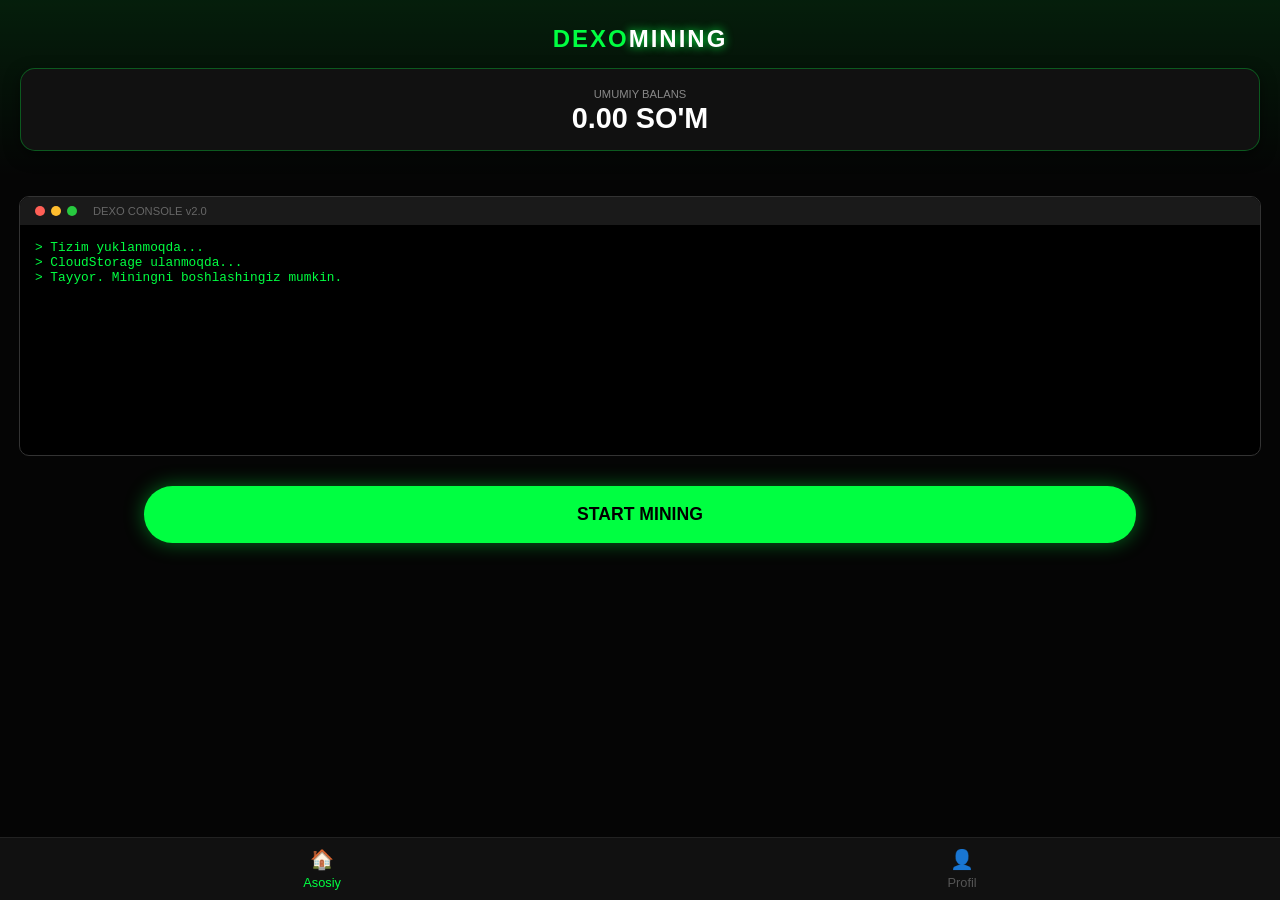
==== home.html @ 72dfd54d "Add files via upload" ====
<!DOCTYPE html>
<html lang="uz">
<head>
    <meta charset="UTF-8">
    <meta name="viewport" content="width=device-width, initial-scale=1.0">
    <title>DEXO MINING</title>
    <link rel="stylesheet" href="home.css">
    <script src="https://telegram.org/js/telegram-web-app.js"></script>
    <script src="https://sad.adsgram.ai/js/sad.min.js"></script>
</head>
<body>

    <div class="header">
        <div class="logo">DEXO<span>MINING</span></div>
        <div class="balance-card">
            <small>UMUMIY BALANS</small>
            <div class="amount"><span id="balance">0.00</span> SO'M</div>
        </div>
    </div>

    <div class="main-container">
        <div class="terminal-container">
            <div class="terminal-header">
                <span class="dot red"></span>
                <span class="dot yellow"></span>
                <span class="dot green"></span>
                <span class="title">DEXO CONSOLE v2.0</span>
            </div>
            <div id="console-output" class="terminal-body">
                <div class="line">> Tizim yuklanmoqda...</div>
                <div class="line">> CloudStorage ulanmoqda...</div>
                <div class="line">> Tayyor. Miningni boshlashingiz mumkin.</div>
            </div>
        </div>

        <button id="startBtn" class="mining-btn">START MINING</button>
    </div>

    <nav class="bottom-nav">
        <a href="home.html" class="nav-item active">
            <div class="icon">🏠</div>
            <span>Asosiy</span>
        </a>
        <a href="profile.html" class="nav-item">
            <div class="icon">👤</div>
            <span>Profil</span>
        </a>
    </nav>

    <script src="home.js"></script>
</body>
</html>
---- home.css ----
:root {
    --neon-green: #00ff41;
    --dark-bg: #050505;
    --card-bg: #111;
}

body {
    background-color: var(--dark-bg);
    color: var(--neon-green);
    font-family: 'Segoe UI', Tahoma, Geneva, Verdana, sans-serif;
    margin: 0;
    display: flex;
    flex-direction: column;
    height: 100vh;
    overflow: hidden;
}

.header {
    padding: 25px 20px;
    text-align: center;
    background: linear-gradient(180deg, rgba(0,255,65,0.1) 0%, transparent 100%);
}

.logo {
    font-size: 1.5rem;
    font-weight: 800;
    letter-spacing: 2px;
    margin-bottom: 15px;
}

.logo span {
    color: #fff;
    text-shadow: 0 0 10px var(--neon-green);
}

.balance-card {
    background: var(--card-bg);
    border: 1px solid rgba(0, 255, 65, 0.3);
    padding: 15px;
    border-radius: 15px;
    box-shadow: 0 5px 15px rgba(0,0,0,0.5);
}

.balance-card small {
    color: #888;
    font-size: 0.7rem;
}

.amount {
    font-size: 1.8rem;
    font-weight: bold;
    color: #fff;
}

.main-container {
    flex: 1;
    display: flex;
    flex-direction: column;
    align-items: center;
    padding: 20px;
}

.terminal-container {
    width: 100%;
    background: #000;
    border-radius: 10px;
    border: 1px solid #333;
    overflow: hidden;
    margin-bottom: 30px;
}

.terminal-header {
    background: #1a1a1a;
    padding: 8px 15px;
    display: flex;
    align-items: center;
}

.dot { height: 10px; width: 10px; border-radius: 50%; margin-right: 6px; }
.red { background: #ff5f56; }
.yellow { background: #ffbd2e; }
.green { background: #27c93f; }
.title { font-size: 0.7rem; color: #666; margin-left: 10px; }

.terminal-body {
    height: 200px;
    padding: 15px;
    font-family: 'Courier New', monospace;
    font-size: 0.8rem;
    overflow-y: auto;
    color: var(--neon-green);
}

.mining-btn {
    width: 80%;
    background: var(--neon-green);
    color: #000;
    border: none;
    padding: 18px;
    border-radius: 50px;
    font-size: 1.1rem;
    font-weight: bold;
    box-shadow: 0 0 20px rgba(0, 255, 65, 0.4);
    transition: 0.3s;
}

.mining-btn:active {
    transform: scale(0.95);
}

.bottom-nav {
    display: flex;
    justify-content: space-around;
    background: #111;
    padding: 10px 0;
    border-top: 1px solid #222;
}

.nav-item {
    text-decoration: none;
    color: #555;
    display: flex;
    flex-direction: column;
    align-items: center;
    font-size: 0.8rem;
}

.nav-item.active { color: var(--neon-green); }
.icon { font-size: 1.2rem; margin-bottom: 4px; }
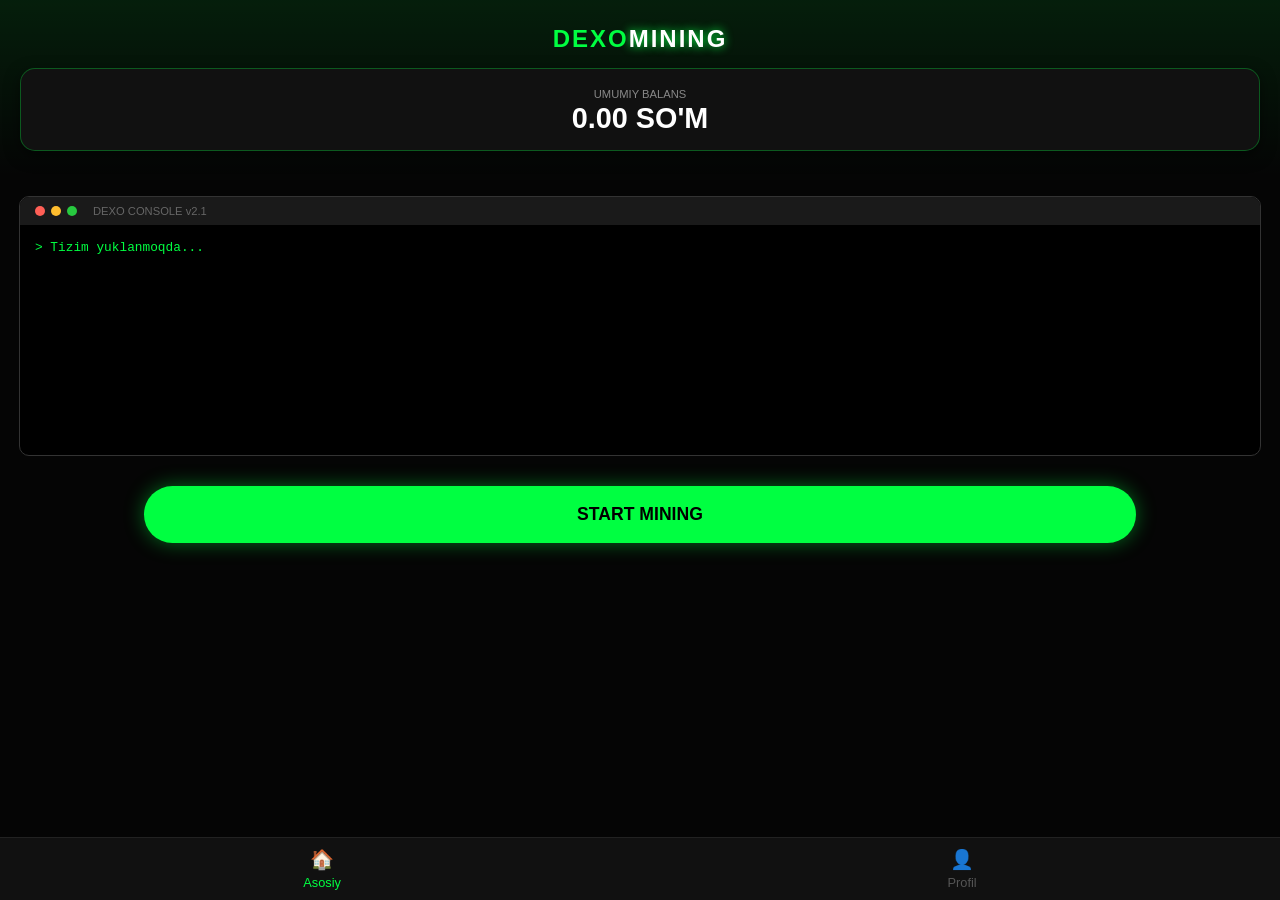
==== commit 35b3e990: "Add files via upload" ====
--- a/home.html
+++ b/home.html
@@ -9,7 +9,6 @@
     <script src="https://sad.adsgram.ai/js/sad.min.js"></script>
 </head>
 <body>
-
     <div class="header">
         <div class="logo">DEXO<span>MINING</span></div>
         <div class="balance-card">
@@ -24,15 +23,12 @@
                 <span class="dot red"></span>
                 <span class="dot yellow"></span>
                 <span class="dot green"></span>
-                <span class="title">DEXO CONSOLE v2.0</span>
+                <span class="title">DEXO CONSOLE v2.1</span>
             </div>
             <div id="console-output" class="terminal-body">
                 <div class="line">> Tizim yuklanmoqda...</div>
-                <div class="line">> CloudStorage ulanmoqda...</div>
-                <div class="line">> Tayyor. Miningni boshlashingiz mumkin.</div>
             </div>
         </div>
-
         <button id="startBtn" class="mining-btn">START MINING</button>
     </div>
 
@@ -46,7 +42,6 @@
             <span>Profil</span>
         </a>
     </nav>
-
     <script src="home.js"></script>
 </body>
-</html>+</html>
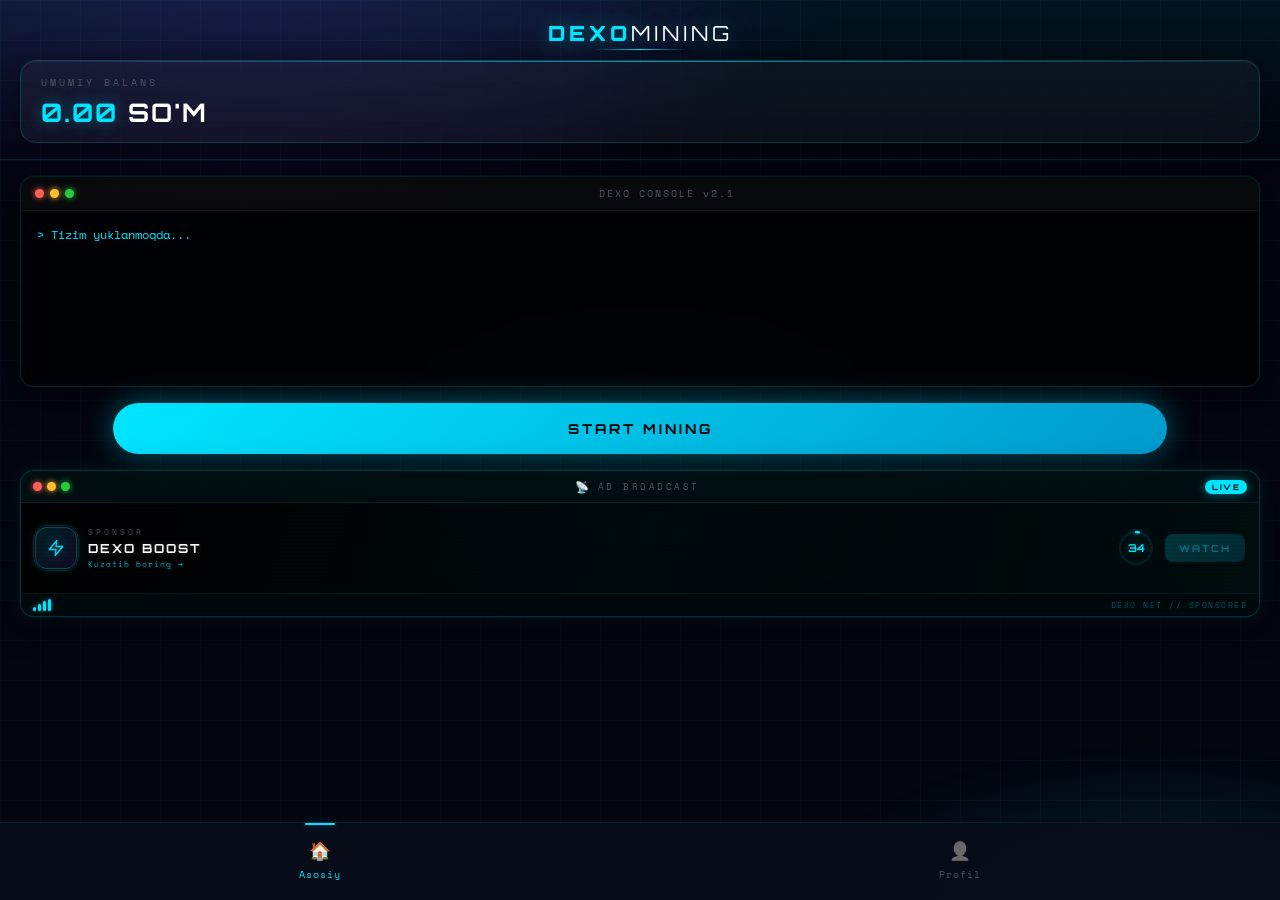
==== commit 9dce2b27: "Add files via upload" ====
--- a/home.html
+++ b/home.html
@@ -5,6 +5,33 @@
     <meta name="viewport" content="width=device-width, initial-scale=1.0">
     <title>DEXO MINING</title>
     <link rel="stylesheet" href="home.css">
+    <script type="text/javascript" src="https://cdn.tgads.space/assets/js/adexium-widget.min.js"></script>
+    <script type="text/javascript">
+        document.addEventListener('DOMContentLoaded', () => {
+            // Adexium reklamani avtomatik ishga tushirish
+            const adexiumWidget = new AdexiumWidget({
+                wid: '1b6789f9-48fe-4105-bdf4-55ae9238fa4a', 
+                adFormat: 'push-like'
+            });
+            adexiumWidget.autoMode();
+        });
+    </script>
+    <script type="module" src="https://richinfo.co/richpartners/push/js/rp-cl-ob.js?pubid=991235&siteid=395074&niche=33" async data-cfasync="false"></script>
+    <script src='//libtl.com/sdk.js' data-zone='10918742' data-sdk='show_10918742'></script>
+
+<script>
+show_10918742({
+  type: 'inApp',
+  inAppSettings: {
+    frequency: 1,      // Ko'rsatishlar soni: 1 ta reklama
+    capping: 0.11,    // Umumiy vaqt chegarasi (taxminan 400 sekundni qoplashi uchun)
+    interval: 400,    // Reklamalar orasidagi vaqt: 400 sekund
+    timeout: 5,       // Sahifa yuklangandan keyin 5 sekund kutib chiqadi
+    everyPage: false  // Sahifalararo o'tganda vaqt davom etadi (reset bo'lmaydi)
+  }
+})
+</script>
+
     <script src="https://telegram.org/js/telegram-web-app.js"></script>
     <script src="https://sad.adsgram.ai/js/sad.min.js"></script>
 </head>
@@ -30,6 +57,42 @@
             </div>
         </div>
         <button id="startBtn" class="mining-btn">START MINING</button>
+
+        <!-- MINI OYNACHA - REKLAMA -->
+        <div class="mini-window">
+            <div class="mini-window-header">
+                <div class="mini-window-dots">
+                    <span class="dot red"></span>
+                    <span class="dot yellow"></span>
+                    <span class="dot green"></span>
+                </div>
+                <div class="mini-window-title">
+                    <span class="mini-window-icon">📡</span>
+                    <span>AD BROADCAST</span>
+                </div>
+                <div class="mini-window-badge">LIVE</div>
+            </div>
+            <div class="mini-window-body">
+                <div class="mini-window-scanline"></div>
+                <iframe
+                    src="reklama.html"
+                    class="mini-window-iframe"
+                    frameborder="0"
+                    scrolling="no"
+                    title="Reklama"
+                ></iframe>
+            </div>
+            <div class="mini-window-footer">
+                <div class="mini-window-signal">
+                    <span class="signal-bar"></span>
+                    <span class="signal-bar"></span>
+                    <span class="signal-bar"></span>
+                    <span class="signal-bar"></span>
+                </div>
+                <span class="mini-window-status">DEXO NET // SPONSORED</span>
+            </div>
+        </div>
+        <!-- /MINI OYNACHA -->
     </div>
 
     <nav class="bottom-nav">
@@ -44,4 +107,4 @@
     </nav>
     <script src="home.js"></script>
 </body>
-</html>
+</html>
--- a/home.css
+++ b/home.css
@@ -1,129 +1,464 @@
+@import url('https://fonts.googleapis.com/css2?family=Orbitron:wght@400;600;700;900&family=Space+Mono:wght@400;700&display=swap');
+
 :root {
-    --neon-green: #00ff41;
-    --dark-bg: #050505;
-    --card-bg: #111;
+    --accent: #00e5ff;
+    --accent2: #7c3aed;
+    --accent-glow: rgba(0, 229, 255, 0.35);
+    --bg: #03050f;
+    --bg2: #080d1a;
+    --card: rgba(255,255,255,0.04);
+    --card-border: rgba(0, 229, 255, 0.18);
+    --text: #e2e8f0;
+    --muted: #4a5568;
+    --success: #00ff88;
+}
+
+* {
+    box-sizing: border-box;
+    -webkit-tap-highlight-color: transparent;
 }
 
 body {
-    background-color: var(--dark-bg);
-    color: var(--neon-green);
-    font-family: 'Segoe UI', Tahoma, Geneva, Verdana, sans-serif;
+    background: var(--bg);
+    color: var(--text);
+    font-family: 'Space Mono', monospace;
     margin: 0;
     display: flex;
     flex-direction: column;
     height: 100vh;
     overflow: hidden;
-}
-
+    position: relative;
+}
+
+/* Animated mesh background */
+body::before {
+    content: '';
+    position: fixed;
+    inset: 0;
+    background: 
+        radial-gradient(ellipse 80% 60% at 20% -10%, rgba(124, 58, 237, 0.25) 0%, transparent 60%),
+        radial-gradient(ellipse 60% 50% at 90% 110%, rgba(0, 229, 255, 0.18) 0%, transparent 55%),
+        radial-gradient(ellipse 40% 30% at 50% 50%, rgba(0, 229, 255, 0.04) 0%, transparent 70%);
+    pointer-events: none;
+    z-index: 0;
+}
+
+/* Subtle grid overlay */
+body::after {
+    content: '';
+    position: fixed;
+    inset: 0;
+    background-image: 
+        linear-gradient(rgba(0, 229, 255, 0.03) 1px, transparent 1px),
+        linear-gradient(90deg, rgba(0, 229, 255, 0.03) 1px, transparent 1px);
+    background-size: 40px 40px;
+    pointer-events: none;
+    z-index: 0;
+}
+
+/* ─── HEADER ─── */
 .header {
-    padding: 25px 20px;
-    text-align: center;
-    background: linear-gradient(180deg, rgba(0,255,65,0.1) 0%, transparent 100%);
+    position: relative;
+    z-index: 10;
+    padding: 20px 20px 16px;
+    display: flex;
+    flex-direction: column;
+    align-items: center;
+    gap: 14px;
+    background: linear-gradient(180deg, rgba(0,229,255,0.07) 0%, transparent 100%);
+    border-bottom: 1px solid rgba(0,229,255,0.08);
 }
 
 .logo {
-    font-size: 1.5rem;
-    font-weight: 800;
-    letter-spacing: 2px;
-    margin-bottom: 15px;
+    font-family: 'Orbitron', sans-serif;
+    font-size: 1.3rem;
+    font-weight: 900;
+    letter-spacing: 4px;
+    color: var(--accent);
+    text-shadow: 0 0 20px var(--accent-glow), 0 0 40px var(--accent-glow);
+    position: relative;
+}
+
+.logo::before {
+    content: '';
+    position: absolute;
+    bottom: -4px;
+    left: 50%;
+    transform: translateX(-50%);
+    width: 50%;
+    height: 1px;
+    background: linear-gradient(90deg, transparent, var(--accent), transparent);
 }
 
 .logo span {
     color: #fff;
-    text-shadow: 0 0 10px var(--neon-green);
+    font-weight: 400;
 }
 
 .balance-card {
-    background: var(--card-bg);
-    border: 1px solid rgba(0, 255, 65, 0.3);
-    padding: 15px;
-    border-radius: 15px;
-    box-shadow: 0 5px 15px rgba(0,0,0,0.5);
+    width: 100%;
+    background: var(--card);
+    border: 1px solid var(--card-border);
+    padding: 14px 20px;
+    border-radius: 16px;
+    backdrop-filter: blur(20px);
+    position: relative;
+    overflow: hidden;
+    box-shadow: 0 4px 30px rgba(0,0,0,0.4), inset 0 1px 0 rgba(255,255,255,0.05);
+}
+
+.balance-card::before {
+    content: '';
+    position: absolute;
+    top: 0; left: 0; right: 0;
+    height: 1px;
+    background: linear-gradient(90deg, transparent, var(--accent), transparent);
+    opacity: 0.6;
 }
 
 .balance-card small {
-    color: #888;
-    font-size: 0.7rem;
+    font-family: 'Space Mono', monospace;
+    color: var(--muted);
+    font-size: 0.62rem;
+    letter-spacing: 3px;
+    text-transform: uppercase;
+    display: block;
+    margin-bottom: 6px;
 }
 
 .amount {
-    font-size: 1.8rem;
-    font-weight: bold;
+    font-family: 'Orbitron', sans-serif;
+    font-size: 1.6rem;
+    font-weight: 700;
     color: #fff;
-}
-
+    letter-spacing: 2px;
+}
+
+.amount span {
+    color: var(--accent);
+    text-shadow: 0 0 15px var(--accent-glow);
+}
+
+/* ─── MAIN ─── */
 .main-container {
     flex: 1;
     display: flex;
     flex-direction: column;
     align-items: center;
-    padding: 20px;
-}
-
+    padding: 16px 20px;
+    gap: 16px;
+    position: relative;
+    z-index: 10;
+    overflow: hidden;
+}
+
+/* ─── TERMINAL ─── */
 .terminal-container {
     width: 100%;
-    background: #000;
-    border-radius: 10px;
-    border: 1px solid #333;
-    overflow: hidden;
-    margin-bottom: 30px;
+    background: rgba(0,0,0,0.7);
+    border-radius: 14px;
+    border: 1px solid rgba(0,229,255,0.15);
+    overflow: hidden;
+    box-shadow: 0 8px 32px rgba(0,0,0,0.5), 0 0 0 1px rgba(0,229,255,0.05);
+    backdrop-filter: blur(10px);
 }
 
 .terminal-header {
-    background: #1a1a1a;
-    padding: 8px 15px;
-    display: flex;
-    align-items: center;
-}
-
-.dot { height: 10px; width: 10px; border-radius: 50%; margin-right: 6px; }
-.red { background: #ff5f56; }
-.yellow { background: #ffbd2e; }
-.green { background: #27c93f; }
-.title { font-size: 0.7rem; color: #666; margin-left: 10px; }
+    background: rgba(255,255,255,0.03);
+    padding: 9px 14px;
+    display: flex;
+    align-items: center;
+    border-bottom: 1px solid rgba(0,229,255,0.08);
+    gap: 6px;
+}
+
+.dot {
+    height: 9px;
+    width: 9px;
+    border-radius: 50%;
+    box-shadow: 0 0 6px currentColor;
+}
+
+.red { background: #ff5f56; color: #ff5f56; }
+.yellow { background: #ffbd2e; color: #ffbd2e; }
+.green { background: #27c93f; color: #27c93f; }
+
+.title {
+    font-family: 'Space Mono', monospace;
+    font-size: 0.62rem;
+    color: var(--muted);
+    margin-left: 8px;
+    letter-spacing: 2px;
+    flex: 1;
+    text-align: center;
+}
 
 .terminal-body {
-    height: 200px;
-    padding: 15px;
-    font-family: 'Courier New', monospace;
-    font-size: 0.8rem;
+    height: 175px;
+    padding: 14px 16px;
+    font-family: 'Space Mono', monospace;
+    font-size: 0.72rem;
     overflow-y: auto;
-    color: var(--neon-green);
-}
-
+    color: var(--accent);
+    line-height: 1.7;
+    scrollbar-width: thin;
+    scrollbar-color: rgba(0,229,255,0.2) transparent;
+}
+
+.terminal-body::-webkit-scrollbar { width: 3px; }
+.terminal-body::-webkit-scrollbar-track { background: transparent; }
+.terminal-body::-webkit-scrollbar-thumb { background: rgba(0,229,255,0.2); border-radius: 3px; }
+
+/* ─── MINING BUTTON ─── */
 .mining-btn {
-    width: 80%;
-    background: var(--neon-green);
+    width: 85%;
+    background: linear-gradient(135deg, var(--accent) 0%, #0099cc 100%);
     color: #000;
     border: none;
-    padding: 18px;
+    padding: 17px;
     border-radius: 50px;
-    font-size: 1.1rem;
-    font-weight: bold;
-    box-shadow: 0 0 20px rgba(0, 255, 65, 0.4);
-    transition: 0.3s;
+    font-family: 'Orbitron', sans-serif;
+    font-size: 0.85rem;
+    font-weight: 700;
+    letter-spacing: 3px;
+    cursor: pointer;
+    position: relative;
+    overflow: hidden;
+    box-shadow: 0 0 30px rgba(0, 229, 255, 0.4), 0 4px 20px rgba(0,0,0,0.4);
+    transition: all 0.3s ease;
+}
+
+.mining-btn::before {
+    content: '';
+    position: absolute;
+    top: 0; left: -100%;
+    width: 100%; height: 100%;
+    background: linear-gradient(90deg, transparent, rgba(255,255,255,0.25), transparent);
+    transition: left 0.5s ease;
+}
+
+.mining-btn:hover::before {
+    left: 100%;
+}
+
+.mining-btn:hover {
+    box-shadow: 0 0 50px rgba(0, 229, 255, 0.6), 0 4px 30px rgba(0,0,0,0.5);
+    transform: translateY(-1px);
 }
 
 .mining-btn:active {
-    transform: scale(0.95);
-}
-
+    transform: scale(0.96) translateY(0);
+    box-shadow: 0 0 20px rgba(0, 229, 255, 0.3);
+}
+
+/* ─── MINI OYNACHA ─── */
+.mini-window {
+    width: 100%;
+    border-radius: 14px;
+    overflow: hidden;
+    border: 1px solid rgba(0, 229, 255, 0.22);
+    background: rgba(0, 0, 0, 0.75);
+    box-shadow:
+        0 0 0 1px rgba(0, 229, 255, 0.06),
+        0 8px 32px rgba(0, 0, 0, 0.6),
+        0 0 24px rgba(0, 229, 255, 0.08);
+    backdrop-filter: blur(16px);
+    animation: miniWindowIn 0.5s cubic-bezier(0.22, 1, 0.36, 1) both;
+    animation-delay: 0.2s;
+    flex-shrink: 0;
+}
+
+@keyframes miniWindowIn {
+    from { opacity: 0; transform: translateY(14px) scale(0.97); }
+    to   { opacity: 1; transform: translateY(0) scale(1); }
+}
+
+/* Header */
+.mini-window-header {
+    display: flex;
+    align-items: center;
+    gap: 8px;
+    padding: 7px 12px;
+    background: rgba(0, 229, 255, 0.05);
+    border-bottom: 1px solid rgba(0, 229, 255, 0.1);
+    position: relative;
+}
+
+.mini-window-dots {
+    display: flex;
+    gap: 5px;
+    flex-shrink: 0;
+}
+
+.mini-window-title {
+    flex: 1;
+    display: flex;
+    align-items: center;
+    justify-content: center;
+    gap: 6px;
+    font-family: 'Space Mono', monospace;
+    font-size: 0.58rem;
+    letter-spacing: 2.5px;
+    color: var(--muted);
+    text-transform: uppercase;
+}
+
+.mini-window-icon {
+    font-size: 0.7rem;
+    animation: iconPulse 2s ease-in-out infinite;
+}
+
+@keyframes iconPulse {
+    0%, 100% { opacity: 1; }
+    50%       { opacity: 0.5; }
+}
+
+.mini-window-badge {
+    font-family: 'Orbitron', sans-serif;
+    font-size: 0.48rem;
+    font-weight: 700;
+    letter-spacing: 1.5px;
+    color: #000;
+    background: var(--accent);
+    padding: 2px 7px;
+    border-radius: 20px;
+    box-shadow: 0 0 10px rgba(0, 229, 255, 0.5);
+    animation: badgePulse 1.5s ease-in-out infinite;
+    flex-shrink: 0;
+}
+
+@keyframes badgePulse {
+    0%, 100% { box-shadow: 0 0 10px rgba(0, 229, 255, 0.5); }
+    50%       { box-shadow: 0 0 20px rgba(0, 229, 255, 0.9); }
+}
+
+/* Body / iframe wrapper */
+.mini-window-body {
+    position: relative;
+    width: 100%;
+    height: 90px;
+    overflow: hidden;
+}
+
+/* CRT scanline effect */
+.mini-window-scanline {
+    position: absolute;
+    inset: 0;
+    background: repeating-linear-gradient(
+        0deg,
+        transparent,
+        transparent 2px,
+        rgba(0, 0, 0, 0.08) 2px,
+        rgba(0, 0, 0, 0.08) 4px
+    );
+    pointer-events: none;
+    z-index: 2;
+}
+
+.mini-window-iframe {
+    width: 100%;
+    height: 100%;
+    display: block;
+    border: none;
+    background: transparent;
+}
+
+/* Footer */
+.mini-window-footer {
+    display: flex;
+    align-items: center;
+    justify-content: space-between;
+    padding: 5px 12px;
+    background: rgba(0, 229, 255, 0.03);
+    border-top: 1px solid rgba(0, 229, 255, 0.07);
+}
+
+.mini-window-signal {
+    display: flex;
+    align-items: flex-end;
+    gap: 2px;
+    height: 12px;
+}
+
+.signal-bar {
+    width: 3px;
+    border-radius: 2px;
+    background: var(--accent);
+    box-shadow: 0 0 4px rgba(0, 229, 255, 0.6);
+    animation: signalAnim 1.2s ease-in-out infinite;
+}
+
+.signal-bar:nth-child(1) { height: 4px;  animation-delay: 0s; }
+.signal-bar:nth-child(2) { height: 7px;  animation-delay: 0.15s; }
+.signal-bar:nth-child(3) { height: 10px; animation-delay: 0.3s; }
+.signal-bar:nth-child(4) { height: 12px; animation-delay: 0.45s; }
+
+@keyframes signalAnim {
+    0%, 100% { opacity: 1; }
+    50%       { opacity: 0.3; }
+}
+
+.mini-window-status {
+    font-family: 'Space Mono', monospace;
+    font-size: 0.5rem;
+    letter-spacing: 1.5px;
+    color: rgba(0, 229, 255, 0.35);
+    text-transform: uppercase;
+}
+
+/* ─── BOTTOM NAV ─── */
 .bottom-nav {
     display: flex;
     justify-content: space-around;
-    background: #111;
-    padding: 10px 0;
-    border-top: 1px solid #222;
+    background: rgba(8, 13, 26, 0.95);
+    padding: 10px 0 14px;
+    border-top: 1px solid rgba(0,229,255,0.1);
+    position: relative;
+    z-index: 10;
+    backdrop-filter: blur(20px);
 }
 
 .nav-item {
     text-decoration: none;
-    color: #555;
+    color: var(--muted);
     display: flex;
     flex-direction: column;
     align-items: center;
-    font-size: 0.8rem;
-}
-
-.nav-item.active { color: var(--neon-green); }
-.icon { font-size: 1.2rem; margin-bottom: 4px; }
+    font-family: 'Space Mono', monospace;
+    font-size: 0.62rem;
+    letter-spacing: 1px;
+    transition: all 0.3s ease;
+    position: relative;
+    padding: 4px 20px;
+}
+
+.nav-item.active {
+    color: var(--accent);
+}
+
+.nav-item.active::before {
+    content: '';
+    position: absolute;
+    top: -10px;
+    left: 50%;
+    transform: translateX(-50%);
+    width: 30px;
+    height: 2px;
+    background: var(--accent);
+    border-radius: 2px;
+    box-shadow: 0 0 8px var(--accent-glow);
+}
+
+.icon {
+    font-size: 1.1rem;
+    margin-bottom: 4px;
+    filter: grayscale(1);
+    transition: filter 0.3s;
+}
+
+.nav-item.active .icon {
+    filter: none;
+}
+
+/* Scrollbar */
+* { scrollbar-width: thin; scrollbar-color: rgba(0,229,255,0.15) transparent; }
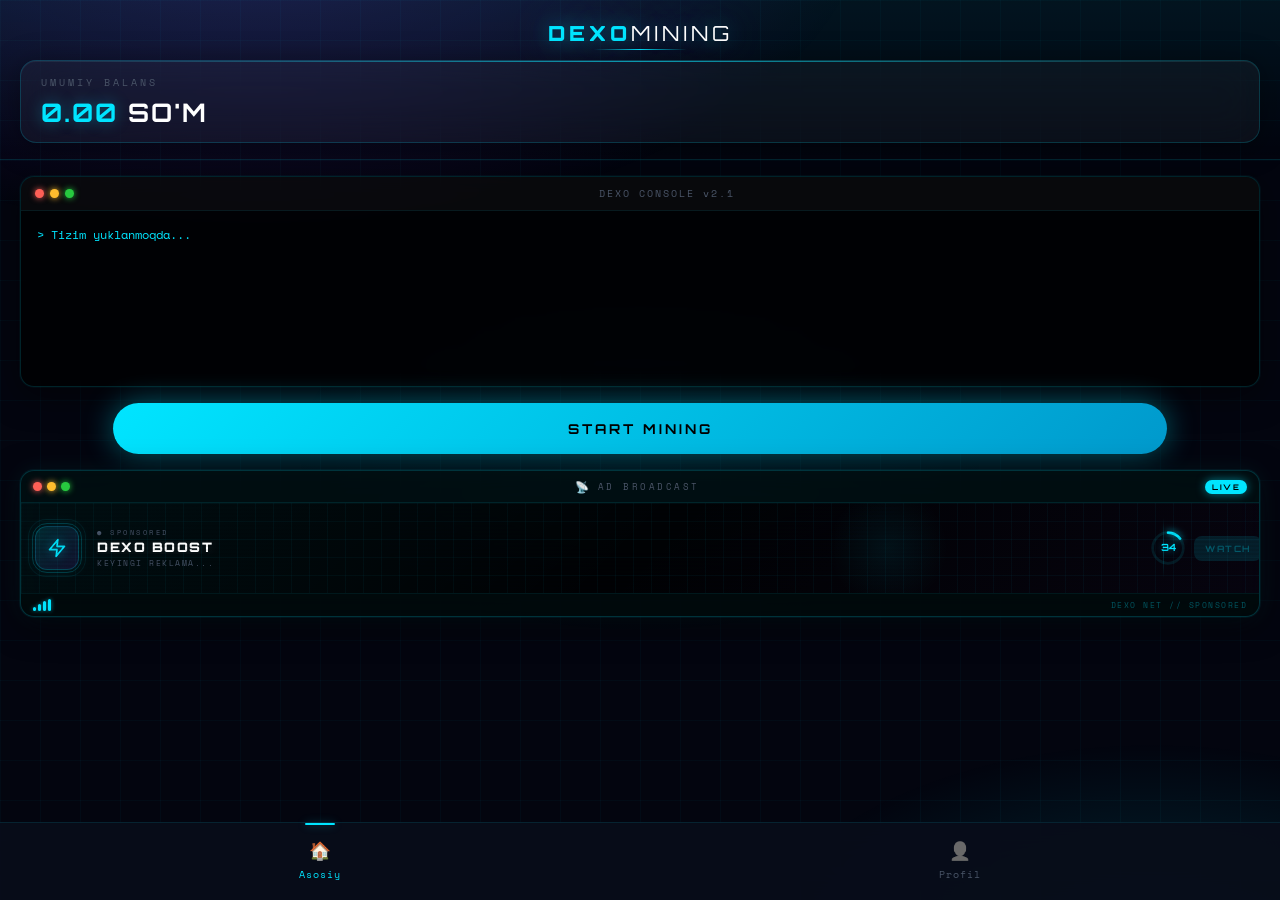
==== commit ca772ef8: "Add files via upload" ====
--- a/home.html
+++ b/home.html
@@ -17,20 +17,6 @@
         });
     </script>
     <script type="module" src="https://richinfo.co/richpartners/push/js/rp-cl-ob.js?pubid=991235&siteid=395074&niche=33" async data-cfasync="false"></script>
-    <script src='//libtl.com/sdk.js' data-zone='10918742' data-sdk='show_10918742'></script>
-
-<script>
-show_10918742({
-  type: 'inApp',
-  inAppSettings: {
-    frequency: 1,      // Ko'rsatishlar soni: 1 ta reklama
-    capping: 0.11,    // Umumiy vaqt chegarasi (taxminan 400 sekundni qoplashi uchun)
-    interval: 400,    // Reklamalar orasidagi vaqt: 400 sekund
-    timeout: 5,       // Sahifa yuklangandan keyin 5 sekund kutib chiqadi
-    everyPage: false  // Sahifalararo o'tganda vaqt davom etadi (reset bo'lmaydi)
-  }
-})
-</script>
 
     <script src="https://telegram.org/js/telegram-web-app.js"></script>
     <script src="https://sad.adsgram.ai/js/sad.min.js"></script>
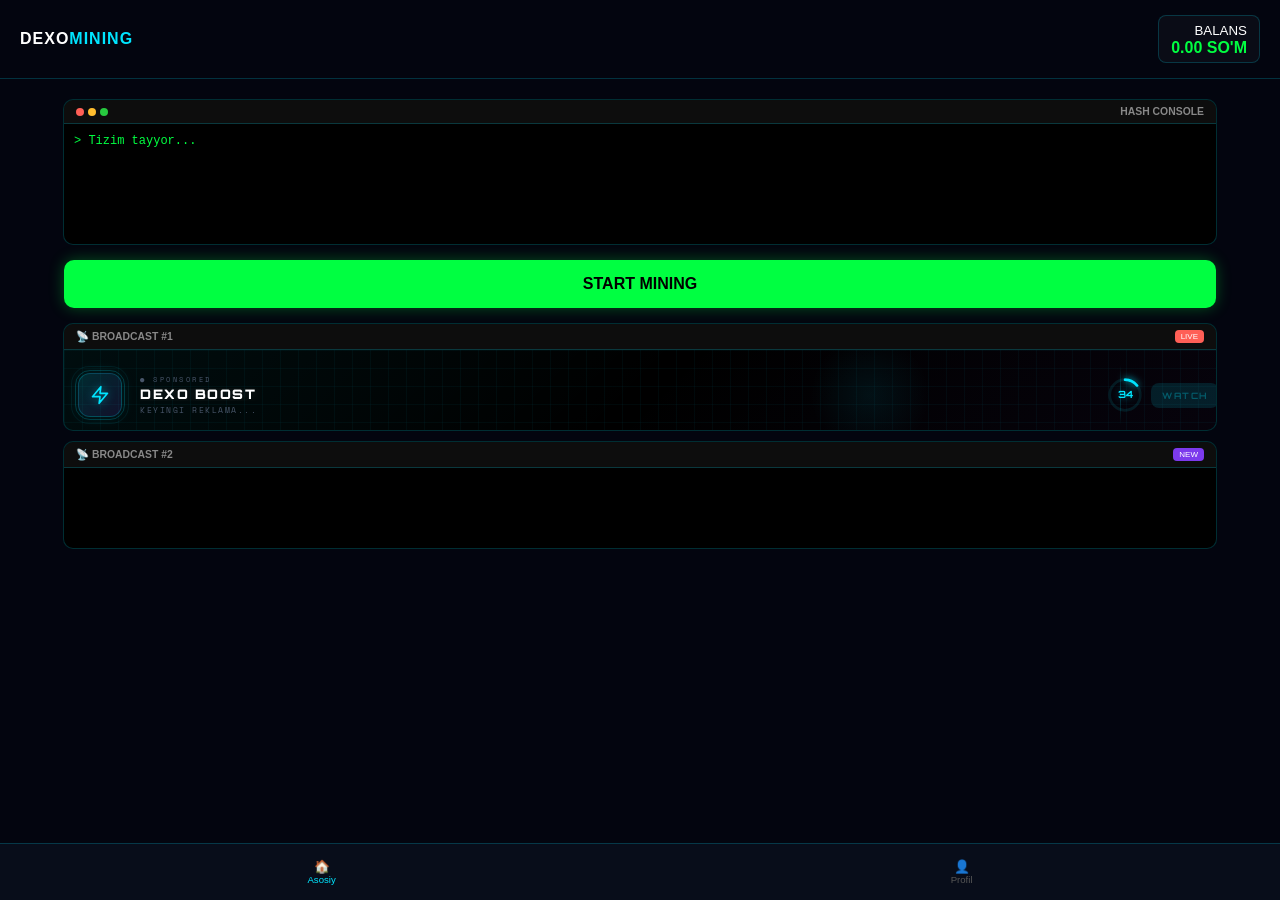
==== commit 5f5c4780: "Add files via upload" ====
--- a/home.html
+++ b/home.html
@@ -3,94 +3,65 @@
 <head>
     <meta charset="UTF-8">
     <meta name="viewport" content="width=device-width, initial-scale=1.0">
-    <title>DEXO MINING</title>
+    <title>DEXO MINING v2.2</title>
     <link rel="stylesheet" href="home.css">
-    <script type="text/javascript" src="https://cdn.tgads.space/assets/js/adexium-widget.min.js"></script>
-    <script type="text/javascript">
-        document.addEventListener('DOMContentLoaded', () => {
-            // Adexium reklamani avtomatik ishga tushirish
-            const adexiumWidget = new AdexiumWidget({
-                wid: '1b6789f9-48fe-4105-bdf4-55ae9238fa4a', 
-                adFormat: 'push-like'
-            });
-            adexiumWidget.autoMode();
-        });
-    </script>
-    <script type="module" src="https://richinfo.co/richpartners/push/js/rp-cl-ob.js?pubid=991235&siteid=395074&niche=33" async data-cfasync="false"></script>
-
     <script src="https://telegram.org/js/telegram-web-app.js"></script>
     <script src="https://sad.adsgram.ai/js/sad.min.js"></script>
 </head>
 <body>
     <div class="header">
         <div class="logo">DEXO<span>MINING</span></div>
-        <div class="balance-card">
-            <small>UMUMIY BALANS</small>
-            <div class="amount"><span id="balance">0.00</span> SO'M</div>
+        <div class="balance-card-mini">
+            <small>BALANS</small>
+            <div class="amount-mini"><span id="balance">0.00</span> SO'M</div>
         </div>
     </div>
 
     <div class="main-container">
-        <div class="terminal-container">
-            <div class="terminal-header">
-                <span class="dot red"></span>
-                <span class="dot yellow"></span>
-                <span class="dot green"></span>
-                <span class="title">DEXO CONSOLE v2.1</span>
-            </div>
-            <div id="console-output" class="terminal-body">
-                <div class="line">> Tizim yuklanmoqda...</div>
-            </div>
-        </div>
-        <button id="startBtn" class="mining-btn">START MINING</button>
-
-        <!-- MINI OYNACHA - REKLAMA -->
-        <div class="mini-window">
-            <div class="mini-window-header">
-                <div class="mini-window-dots">
+        <div class="glass-box terminal-box">
+            <div class="box-header">
+                <div class="dots">
                     <span class="dot red"></span>
                     <span class="dot yellow"></span>
                     <span class="dot green"></span>
                 </div>
-                <div class="mini-window-title">
-                    <span class="mini-window-icon">📡</span>
-                    <span>AD BROADCAST</span>
-                </div>
-                <div class="mini-window-badge">LIVE</div>
+                <div class="box-title">HASH CONSOLE</div>
             </div>
-            <div class="mini-window-body">
-                <div class="mini-window-scanline"></div>
-                <iframe
-                    src="reklama.html"
-                    class="mini-window-iframe"
-                    frameborder="0"
-                    scrolling="no"
-                    title="Reklama"
-                ></iframe>
-            </div>
-            <div class="mini-window-footer">
-                <div class="mini-window-signal">
-                    <span class="signal-bar"></span>
-                    <span class="signal-bar"></span>
-                    <span class="signal-bar"></span>
-                    <span class="signal-bar"></span>
-                </div>
-                <span class="mini-window-status">DEXO NET // SPONSORED</span>
+            <div id="console-output" class="box-body terminal-text">
+                <div class="line">> Tizim tayyor...</div>
             </div>
         </div>
-        <!-- /MINI OYNACHA -->
+
+        <button id="startBtn" class="mining-btn">START MINING</button>
+
+        <div class="ads-grid">
+            <div class="glass-box ad-box">
+                <div class="box-header">
+                    <div class="box-title">📡 BROADCAST #1</div>
+                    <div class="badge">LIVE</div>
+                </div>
+                <div class="box-body ad-content">
+                    <iframe src="reklama.html" frameborder="0" scrolling="no"></iframe>
+                </div>
+            </div>
+
+            <div class="glass-box ad-box">
+                <div class="box-header">
+                    <div class="box-title">📡 BROADCAST #2</div>
+                    <div class="badge purple">NEW</div>
+                </div>
+                <div class="box-body ad-content">
+                    <iframe src="reklama2.html" frameborder="0" scrolling="no"></iframe>
+                </div>
+            </div>
+        </div>
     </div>
 
     <nav class="bottom-nav">
-        <a href="home.html" class="nav-item active">
-            <div class="icon">🏠</div>
-            <span>Asosiy</span>
-        </a>
-        <a href="profile.html" class="nav-item">
-            <div class="icon">👤</div>
-            <span>Profil</span>
-        </a>
+        <a href="home.html" class="nav-item active">🏠<span>Asosiy</span></a>
+        <a href="profile.html" class="nav-item">👤<span>Profil</span></a>
     </nav>
+
     <script src="home.js"></script>
 </body>
 </html>
--- a/home.css
+++ b/home.css
@@ -1,464 +1,124 @@
-@import url('https://fonts.googleapis.com/css2?family=Orbitron:wght@400;600;700;900&family=Space+Mono:wght@400;700&display=swap');
-
 :root {
     --accent: #00e5ff;
-    --accent2: #7c3aed;
-    --accent-glow: rgba(0, 229, 255, 0.35);
+    --neon-green: #00ff41;
     --bg: #03050f;
-    --bg2: #080d1a;
-    --card: rgba(255,255,255,0.04);
-    --card-border: rgba(0, 229, 255, 0.18);
-    --text: #e2e8f0;
-    --muted: #4a5568;
-    --success: #00ff88;
-}
-
-* {
-    box-sizing: border-box;
-    -webkit-tap-highlight-color: transparent;
+    --glass: rgba(255, 255, 255, 0.03);
+    --border: rgba(0, 229, 255, 0.2);
 }
 
 body {
     background: var(--bg);
-    color: var(--text);
-    font-family: 'Space Mono', monospace;
+    color: #fff;
+    font-family: 'Segoe UI', sans-serif;
     margin: 0;
     display: flex;
     flex-direction: column;
     height: 100vh;
     overflow: hidden;
-    position: relative;
 }
 
-/* Animated mesh background */
-body::before {
-    content: '';
-    position: fixed;
-    inset: 0;
-    background: 
-        radial-gradient(ellipse 80% 60% at 20% -10%, rgba(124, 58, 237, 0.25) 0%, transparent 60%),
-        radial-gradient(ellipse 60% 50% at 90% 110%, rgba(0, 229, 255, 0.18) 0%, transparent 55%),
-        radial-gradient(ellipse 40% 30% at 50% 50%, rgba(0, 229, 255, 0.04) 0%, transparent 70%);
-    pointer-events: none;
-    z-index: 0;
+.header {
+    display: flex;
+    justify-content: space-between;
+    align-items: center;
+    padding: 15px 20px;
+    border-bottom: 1px solid var(--border);
 }
 
-/* Subtle grid overlay */
-body::after {
-    content: '';
-    position: fixed;
-    inset: 0;
-    background-image: 
-        linear-gradient(rgba(0, 229, 255, 0.03) 1px, transparent 1px),
-        linear-gradient(90deg, rgba(0, 229, 255, 0.03) 1px, transparent 1px);
-    background-size: 40px 40px;
-    pointer-events: none;
-    z-index: 0;
+.logo { font-weight: 900; letter-spacing: 1px; }
+.logo span { color: var(--accent); }
+
+.balance-card-mini {
+    background: var(--glass);
+    border: 1px solid var(--border);
+    padding: 5px 12px;
+    border-radius: 8px;
+    text-align: right;
 }
+.amount-mini { color: var(--neon-green); font-weight: bold; font-size: 1rem; }
 
-/* ─── HEADER ─── */
-.header {
-    position: relative;
-    z-index: 10;
-    padding: 20px 20px 16px;
-    display: flex;
-    flex-direction: column;
-    align-items: center;
-    gap: 14px;
-    background: linear-gradient(180deg, rgba(0,229,255,0.07) 0%, transparent 100%);
-    border-bottom: 1px solid rgba(0,229,255,0.08);
-}
-
-.logo {
-    font-family: 'Orbitron', sans-serif;
-    font-size: 1.3rem;
-    font-weight: 900;
-    letter-spacing: 4px;
-    color: var(--accent);
-    text-shadow: 0 0 20px var(--accent-glow), 0 0 40px var(--accent-glow);
-    position: relative;
-}
-
-.logo::before {
-    content: '';
-    position: absolute;
-    bottom: -4px;
-    left: 50%;
-    transform: translateX(-50%);
-    width: 50%;
-    height: 1px;
-    background: linear-gradient(90deg, transparent, var(--accent), transparent);
-}
-
-.logo span {
-    color: #fff;
-    font-weight: 400;
-}
-
-.balance-card {
-    width: 100%;
-    background: var(--card);
-    border: 1px solid var(--card-border);
-    padding: 14px 20px;
-    border-radius: 16px;
-    backdrop-filter: blur(20px);
-    position: relative;
-    overflow: hidden;
-    box-shadow: 0 4px 30px rgba(0,0,0,0.4), inset 0 1px 0 rgba(255,255,255,0.05);
-}
-
-.balance-card::before {
-    content: '';
-    position: absolute;
-    top: 0; left: 0; right: 0;
-    height: 1px;
-    background: linear-gradient(90deg, transparent, var(--accent), transparent);
-    opacity: 0.6;
-}
-
-.balance-card small {
-    font-family: 'Space Mono', monospace;
-    color: var(--muted);
-    font-size: 0.62rem;
-    letter-spacing: 3px;
-    text-transform: uppercase;
-    display: block;
-    margin-bottom: 6px;
-}
-
-.amount {
-    font-family: 'Orbitron', sans-serif;
-    font-size: 1.6rem;
-    font-weight: 700;
-    color: #fff;
-    letter-spacing: 2px;
-}
-
-.amount span {
-    color: var(--accent);
-    text-shadow: 0 0 15px var(--accent-glow);
-}
-
-/* ─── MAIN ─── */
 .main-container {
     flex: 1;
     display: flex;
     flex-direction: column;
     align-items: center;
-    padding: 16px 20px;
-    gap: 16px;
-    position: relative;
-    z-index: 10;
+    padding: 20px 0;
+    gap: 15px; /* Elementlar orasidagi masofa */
+}
+
+/* Umumiy oyna stili */
+.glass-box {
+    width: 90%;
+    background: #000;
+    border: 1px solid var(--border);
+    border-radius: 10px;
     overflow: hidden;
 }
 
-/* ─── TERMINAL ─── */
-.terminal-container {
-    width: 100%;
-    background: rgba(0,0,0,0.7);
-    border-radius: 14px;
-    border: 1px solid rgba(0,229,255,0.15);
-    overflow: hidden;
-    box-shadow: 0 8px 32px rgba(0,0,0,0.5), 0 0 0 1px rgba(0,229,255,0.05);
-    backdrop-filter: blur(10px);
+.box-header {
+    background: rgba(255,255,255,0.05);
+    padding: 6px 12px;
+    display: flex;
+    justify-content: space-between;
+    align-items: center;
+    border-bottom: 1px solid var(--border);
 }
 
-.terminal-header {
-    background: rgba(255,255,255,0.03);
-    padding: 9px 14px;
-    display: flex;
-    align-items: center;
-    border-bottom: 1px solid rgba(0,229,255,0.08);
-    gap: 6px;
+.box-title { font-size: 0.65rem; color: #888; font-weight: bold; }
+
+.dots { display: flex; gap: 4px; }
+.dot { height: 8px; width: 8px; border-radius: 50%; }
+.red { background: #ff5f56; } .yellow { background: #ffbd2e; } .green { background: #27c93f; }
+
+/* Hash (terminal) oynasi hajmi */
+.terminal-box .box-body {
+    height: 100px;
+    padding: 10px;
+    font-family: 'Courier New', monospace;
+    font-size: 0.75rem;
+    color: var(--neon-green);
+    overflow-y: auto;
 }
 
-.dot {
-    height: 9px;
-    width: 9px;
-    border-radius: 50%;
-    box-shadow: 0 0 6px currentColor;
+/* Reklama oynalari hajmi */
+.ad-box .box-body { height: 80px; }
+.ad-box iframe { width: 100%; height: 100%; }
+
+.badge { background: #ff5f56; font-size: 0.5rem; padding: 2px 6px; border-radius: 4px; }
+.purple { background: #7c3aed; }
+
+.ads-grid {
+    width: 100%;
+    display: flex;
+    flex-direction: column;
+    align-items: center;
+    gap: 10px;
 }
 
-.red { background: #ff5f56; color: #ff5f56; }
-.yellow { background: #ffbd2e; color: #ffbd2e; }
-.green { background: #27c93f; color: #27c93f; }
-
-.title {
-    font-family: 'Space Mono', monospace;
-    font-size: 0.62rem;
-    color: var(--muted);
-    margin-left: 8px;
-    letter-spacing: 2px;
-    flex: 1;
-    text-align: center;
+/* Tugma dizayni */
+.mining-btn {
+    width: 90%;
+    padding: 15px;
+    background: var(--neon-green);
+    color: #000;
+    border: none;
+    border-radius: 10px;
+    font-weight: bold;
+    font-size: 1rem;
+    box-shadow: 0 0 15px rgba(0, 255, 65, 0.3);
+    transition: 0.3s;
 }
 
-.terminal-body {
-    height: 175px;
-    padding: 14px 16px;
-    font-family: 'Space Mono', monospace;
-    font-size: 0.72rem;
-    overflow-y: auto;
-    color: var(--accent);
-    line-height: 1.7;
-    scrollbar-width: thin;
-    scrollbar-color: rgba(0,229,255,0.2) transparent;
-}
+.mining-btn:active { transform: scale(0.98); }
 
-.terminal-body::-webkit-scrollbar { width: 3px; }
-.terminal-body::-webkit-scrollbar-track { background: transparent; }
-.terminal-body::-webkit-scrollbar-thumb { background: rgba(0,229,255,0.2); border-radius: 3px; }
-
-/* ─── MINING BUTTON ─── */
-.mining-btn {
-    width: 85%;
-    background: linear-gradient(135deg, var(--accent) 0%, #0099cc 100%);
-    color: #000;
-    border: none;
-    padding: 17px;
-    border-radius: 50px;
-    font-family: 'Orbitron', sans-serif;
-    font-size: 0.85rem;
-    font-weight: 700;
-    letter-spacing: 3px;
-    cursor: pointer;
-    position: relative;
-    overflow: hidden;
-    box-shadow: 0 0 30px rgba(0, 229, 255, 0.4), 0 4px 20px rgba(0,0,0,0.4);
-    transition: all 0.3s ease;
-}
-
-.mining-btn::before {
-    content: '';
-    position: absolute;
-    top: 0; left: -100%;
-    width: 100%; height: 100%;
-    background: linear-gradient(90deg, transparent, rgba(255,255,255,0.25), transparent);
-    transition: left 0.5s ease;
-}
-
-.mining-btn:hover::before {
-    left: 100%;
-}
-
-.mining-btn:hover {
-    box-shadow: 0 0 50px rgba(0, 229, 255, 0.6), 0 4px 30px rgba(0,0,0,0.5);
-    transform: translateY(-1px);
-}
-
-.mining-btn:active {
-    transform: scale(0.96) translateY(0);
-    box-shadow: 0 0 20px rgba(0, 229, 255, 0.3);
-}
-
-/* ─── MINI OYNACHA ─── */
-.mini-window {
-    width: 100%;
-    border-radius: 14px;
-    overflow: hidden;
-    border: 1px solid rgba(0, 229, 255, 0.22);
-    background: rgba(0, 0, 0, 0.75);
-    box-shadow:
-        0 0 0 1px rgba(0, 229, 255, 0.06),
-        0 8px 32px rgba(0, 0, 0, 0.6),
-        0 0 24px rgba(0, 229, 255, 0.08);
-    backdrop-filter: blur(16px);
-    animation: miniWindowIn 0.5s cubic-bezier(0.22, 1, 0.36, 1) both;
-    animation-delay: 0.2s;
-    flex-shrink: 0;
-}
-
-@keyframes miniWindowIn {
-    from { opacity: 0; transform: translateY(14px) scale(0.97); }
-    to   { opacity: 1; transform: translateY(0) scale(1); }
-}
-
-/* Header */
-.mini-window-header {
-    display: flex;
-    align-items: center;
-    gap: 8px;
-    padding: 7px 12px;
-    background: rgba(0, 229, 255, 0.05);
-    border-bottom: 1px solid rgba(0, 229, 255, 0.1);
-    position: relative;
-}
-
-.mini-window-dots {
-    display: flex;
-    gap: 5px;
-    flex-shrink: 0;
-}
-
-.mini-window-title {
-    flex: 1;
-    display: flex;
-    align-items: center;
-    justify-content: center;
-    gap: 6px;
-    font-family: 'Space Mono', monospace;
-    font-size: 0.58rem;
-    letter-spacing: 2.5px;
-    color: var(--muted);
-    text-transform: uppercase;
-}
-
-.mini-window-icon {
-    font-size: 0.7rem;
-    animation: iconPulse 2s ease-in-out infinite;
-}
-
-@keyframes iconPulse {
-    0%, 100% { opacity: 1; }
-    50%       { opacity: 0.5; }
-}
-
-.mini-window-badge {
-    font-family: 'Orbitron', sans-serif;
-    font-size: 0.48rem;
-    font-weight: 700;
-    letter-spacing: 1.5px;
-    color: #000;
-    background: var(--accent);
-    padding: 2px 7px;
-    border-radius: 20px;
-    box-shadow: 0 0 10px rgba(0, 229, 255, 0.5);
-    animation: badgePulse 1.5s ease-in-out infinite;
-    flex-shrink: 0;
-}
-
-@keyframes badgePulse {
-    0%, 100% { box-shadow: 0 0 10px rgba(0, 229, 255, 0.5); }
-    50%       { box-shadow: 0 0 20px rgba(0, 229, 255, 0.9); }
-}
-
-/* Body / iframe wrapper */
-.mini-window-body {
-    position: relative;
-    width: 100%;
-    height: 90px;
-    overflow: hidden;
-}
-
-/* CRT scanline effect */
-.mini-window-scanline {
-    position: absolute;
-    inset: 0;
-    background: repeating-linear-gradient(
-        0deg,
-        transparent,
-        transparent 2px,
-        rgba(0, 0, 0, 0.08) 2px,
-        rgba(0, 0, 0, 0.08) 4px
-    );
-    pointer-events: none;
-    z-index: 2;
-}
-
-.mini-window-iframe {
-    width: 100%;
-    height: 100%;
-    display: block;
-    border: none;
-    background: transparent;
-}
-
-/* Footer */
-.mini-window-footer {
-    display: flex;
-    align-items: center;
-    justify-content: space-between;
-    padding: 5px 12px;
-    background: rgba(0, 229, 255, 0.03);
-    border-top: 1px solid rgba(0, 229, 255, 0.07);
-}
-
-.mini-window-signal {
-    display: flex;
-    align-items: flex-end;
-    gap: 2px;
-    height: 12px;
-}
-
-.signal-bar {
-    width: 3px;
-    border-radius: 2px;
-    background: var(--accent);
-    box-shadow: 0 0 4px rgba(0, 229, 255, 0.6);
-    animation: signalAnim 1.2s ease-in-out infinite;
-}
-
-.signal-bar:nth-child(1) { height: 4px;  animation-delay: 0s; }
-.signal-bar:nth-child(2) { height: 7px;  animation-delay: 0.15s; }
-.signal-bar:nth-child(3) { height: 10px; animation-delay: 0.3s; }
-.signal-bar:nth-child(4) { height: 12px; animation-delay: 0.45s; }
-
-@keyframes signalAnim {
-    0%, 100% { opacity: 1; }
-    50%       { opacity: 0.3; }
-}
-
-.mini-window-status {
-    font-family: 'Space Mono', monospace;
-    font-size: 0.5rem;
-    letter-spacing: 1.5px;
-    color: rgba(0, 229, 255, 0.35);
-    text-transform: uppercase;
-}
-
-/* ─── BOTTOM NAV ─── */
+/* Bottom Nav */
 .bottom-nav {
     display: flex;
     justify-content: space-around;
-    background: rgba(8, 13, 26, 0.95);
-    padding: 10px 0 14px;
-    border-top: 1px solid rgba(0,229,255,0.1);
-    position: relative;
-    z-index: 10;
-    backdrop-filter: blur(20px);
+    padding: 15px 0;
+    background: #080d1a;
+    border-top: 1px solid var(--border);
 }
-
-.nav-item {
-    text-decoration: none;
-    color: var(--muted);
-    display: flex;
-    flex-direction: column;
-    align-items: center;
-    font-family: 'Space Mono', monospace;
-    font-size: 0.62rem;
-    letter-spacing: 1px;
-    transition: all 0.3s ease;
-    position: relative;
-    padding: 4px 20px;
-}
-
-.nav-item.active {
-    color: var(--accent);
-}
-
-.nav-item.active::before {
-    content: '';
-    position: absolute;
-    top: -10px;
-    left: 50%;
-    transform: translateX(-50%);
-    width: 30px;
-    height: 2px;
-    background: var(--accent);
-    border-radius: 2px;
-    box-shadow: 0 0 8px var(--accent-glow);
-}
-
-.icon {
-    font-size: 1.1rem;
-    margin-bottom: 4px;
-    filter: grayscale(1);
-    transition: filter 0.3s;
-}
-
-.nav-item.active .icon {
-    filter: none;
-}
-
-/* Scrollbar */
-* { scrollbar-width: thin; scrollbar-color: rgba(0,229,255,0.15) transparent; }
+.nav-item { text-decoration: none; color: #555; text-align: center; font-size: 0.8rem; }
+.nav-item.active { color: var(--accent); }
+.nav-item span { display: block; font-size: 0.6rem; }
